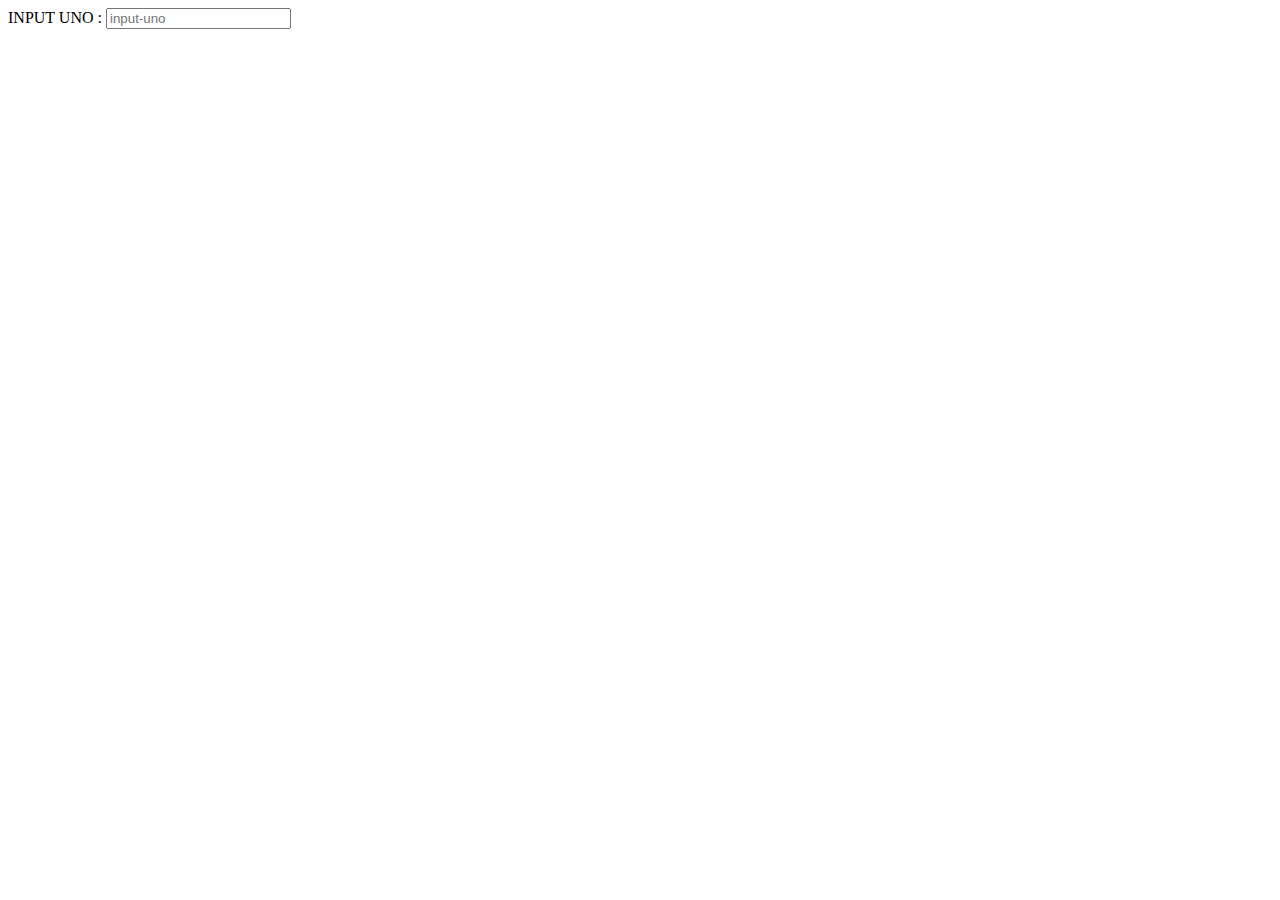
==== inputs/index.html @ a5e2fa5f "Agrega inputs y estilos" ====
<!DOCTYPE html>
<html lang="en">
<head>
    <meta charset="UTF-8">
    <title>Title</title>
</head>
<body>
<div class="form-wrapper">
    <form class="form-uno">

        <label> INPUT UNO :
            <input type="text" name="input-uno" placeholder="input-uno">
        </label>



    </form>

</div>
</body>
</html>
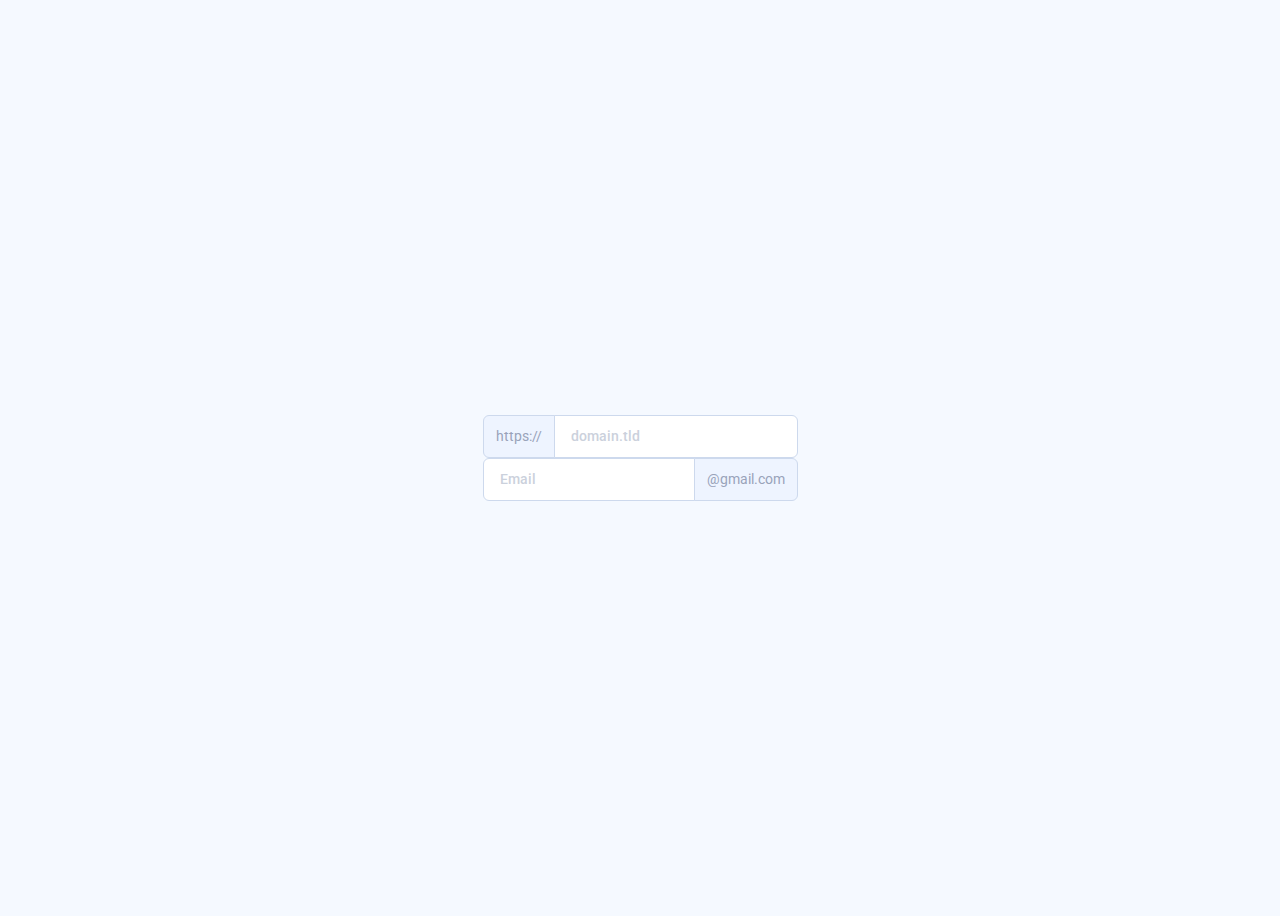
==== commit f101af8f: "Agrega inputs y estilos" ====
--- a/inputs/index.html
+++ b/inputs/index.html
@@ -3,17 +3,22 @@
 <head>
     <meta charset="UTF-8">
     <title>Title</title>
+    <link rel="stylesheet" href="https://fonts.googleapis.com/css?family=Roboto">
+    <link rel="stylesheet" href="../css/layout.css">
+    <link rel="stylesheet" href="../css/components.css">
 </head>
 <body>
 <div class="form-wrapper">
-    <form class="form-uno">
+    <form class="form">
+        <div class="form-group">
+            <span>https://</span>
+            <input class="form-field" type="text" placeholder="domain.tld">
+        </div>
 
-        <label> INPUT UNO :
-            <input type="text" name="input-uno" placeholder="input-uno">
-        </label>
-
-
-
+        <div class="form-group">
+            <input class="form-field" type="email" placeholder="Email">
+            <span>@gmail.com</span>
+        </div>
     </form>
 
 </div>
--- a/css/layout.css
+++ b/css/layout.css
@@ -0,0 +1,19 @@
+body{
+}
+
+body {
+    min-height: 100vh;
+    font-family: "Roboto", sans-serif, Arial, Helvetica;
+    display: flex;
+    justify-content: center;
+    align-items: center;
+    flex-direction: column;
+    background: #f5f9ff;
+}
+
+section{
+    display: flex;
+    justify-content: center;
+    align-items: center;
+    width: 100%;
+}--- a/css/components.css
+++ b/css/components.css
@@ -0,0 +1,87 @@
+:root {
+    --input-color: #99a3ba;
+    --input-border: #cdd9ed;
+    --input-background: #fff;
+    --input-placeholder: #cbd1dc;
+
+    --input-border-focus: #275efe;
+
+    --group-color: var(--input-color);
+    --group-border: var(--input-border);
+    --group-background: #eef4ff;
+
+    --group-color-focus: #fff;
+    --group-border-focus: var(--input-border-focus);
+    --group-background-focus: #678efe;
+}
+
+.form-field {
+    display: block;
+    width: 100%;
+    padding: 8px 16px;
+    line-height: 25px;
+    font-size: 14px;
+    font-weight: 500;
+    font-family: inherit;
+    border-radius: 6px;
+    -webkit-appearance: none;
+    color: var(--input-color);
+    border: 1px solid var(--input-border);
+    background: var(--input-background);
+    transition: border 0.3s ease;
+    &::placeholder {
+        color: var(--input-placeholder);
+    }
+    &:focus {
+        outline: none;
+        border-color: var(--input-border-focus);
+    }
+}
+
+.form-group {
+    position: relative;
+    display: flex;
+    width: 100%;
+    & > span,
+    .form-field {
+        white-space: nowrap;
+        display: block;
+        &:not(:first-child):not(:last-child) {
+            border-radius: 0;
+        }
+        &:first-child {
+            border-radius: 6px 0 0 6px;
+        }
+        &:last-child {
+            border-radius: 0 6px 6px 0;
+        }
+        &:not(:first-child) {
+            margin-left: -1px;
+        }
+    }
+    .form-field {
+        position: relative;
+        z-index: 1;
+        flex: 1 1 auto;
+        width: 1%;
+        margin-top: 0;
+        margin-bottom: 0;
+    }
+    & > span {
+        text-align: center;
+        padding: 8px 12px;
+        font-size: 14px;
+        line-height: 25px;
+        color: var(--group-color);
+        background: var(--group-background);
+        border: 1px solid var(--group-border);
+        transition: background 0.3s ease, border 0.3s ease, color 0.3s ease;
+    }
+    &:focus-within {
+        & > span {
+            color: var(--group-color-focus);
+            background: var(--group-background-focus);
+            border-color: var(--group-border-focus);
+        }
+    }
+}
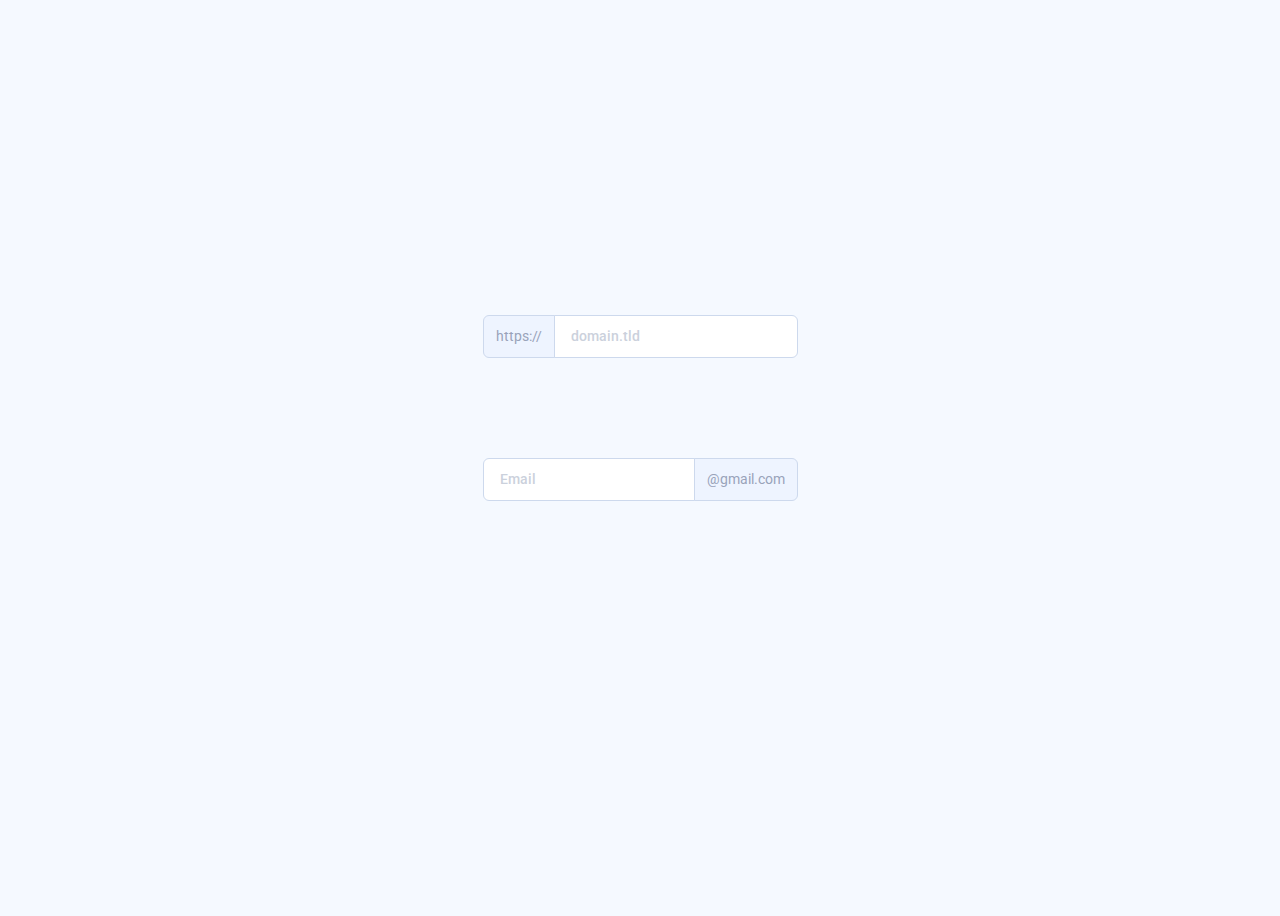
==== commit b02febd1: "Agrega inputs y estilos" ====
--- a/inputs/index.html
+++ b/inputs/index.html
@@ -8,7 +8,7 @@
     <link rel="stylesheet" href="../css/components.css">
 </head>
 <body>
-<div class="form-wrapper">
+<section>
     <form class="form">
         <div class="form-group">
             <span>https://</span>
@@ -21,6 +21,6 @@
         </div>
     </form>
 
-</div>
+</section>
 </body>
 </html>--- a/css/components.css
+++ b/css/components.css
@@ -39,6 +39,7 @@
 }
 
 .form-group {
+    margin-bottom: 100px;
     position: relative;
     display: flex;
     width: 100%;
